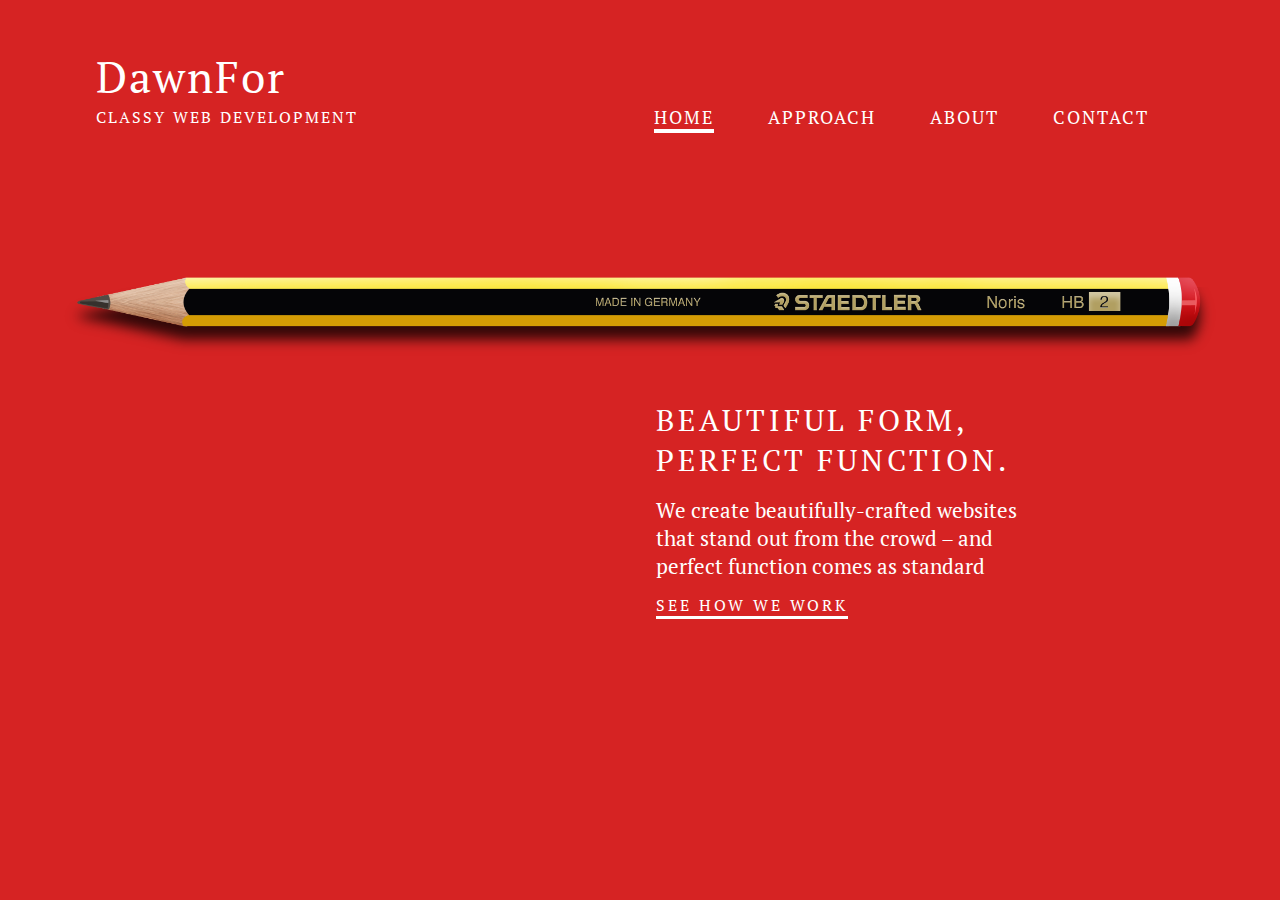
==== index.html @ 7827aa18 "Add files via upload" ====
<!DOCTYPE html>
<html lang="en">
<head>
    <meta charset="UTF-8">
    <meta name="viewport" content="width=device-width, initial scale=1.0">
    <title>DawnFor - Classy Web Development</title>
    <meta description="Classy Web Development">
    <link rel="stylesheet" href="css/style.css">
    <link href="https://fonts.googleapis.com/css?family=PT+Serif" rel="stylesheet">
</head>

<body>
    <div class="toggleClass" onclick="toggleAction();">
        <span></span>
        <span></span>
        <span></span>
    </div>
    <br>

    <header>
        <div class="content_flash">
            <a href="/" class="site_logo">DawnFor</a><br>
            <span class="site_description">Classy Web Development</span>

            <nav id="main_navigation">

                <ul class="nav">
                    <li><a href="index.html" class="current_page">Home</a></li>
                    <li><a href="approach">Approach</a></li>
                    <li><a href="about">About</a></li>
                    <li><a href="contact">Contact</a></li>
                </ul>

            </nav>
        </div>
    </header>
    <main>
        <div class="banner">
            <img src="img/png/bg-yellow.png" alt="">
        </div>
        <div class="banner_content">
            <h1 class="banner_heading">Beautiful form, perfect function.</h1>
            <p class="banner_text">We create beautifully-crafted websites that stand out from the crowd – and perfect function comes as standard</p>
            <a href="/approach" class="banner_link">See how we work</a>
        </div>

    </main>


    <script src="jquery-3.3.1.min.js"></script>
    <script src="js/script.js"></script>

</body>
</html>
---- css/style.css ----
* {
    margin: 0;
    padding: 0;
}

:root {
    //--site_color:#252525;
    //--theme_color:#ffde00;
    --theme_color: #D62323;
    --site_color: #fff;
}

body {
    color: var(--site_color);
    background-color: var(--theme_color);
    position: relative;
    font-family: "PT Serif", "Palatino Linotype", Palatino, Palladio, "URW Palladio L", "Book Antiqua", Baskerville, "Bookman Old Style", "Bitstream Charter", "Nimbus Roman No9 L", Garamond, "Apple Garamond", "ITC Garamond Narrow", "New Century Schoolbook", "Century Schoolbook", "Century Schoolbook L", Georgia, serif;
}

header {
    width: 100%;
    margin-top: 25px;
}

header .content_flash {
    width: 85%;
    margin: 0 auto;
}

header .content_flash .site_logo {
    text-decoration: none;
    color: var(--site_color);
    display: inline-block;
    font-size: 44px;
    letter-spacing: 2px;
    word-spacing: 1px;
}

header span.site_description {
    display: inline-block;
    font-size: 16px;
    text-transform: uppercase;
    letter-spacing: 2px;
    word-spacing: 1px;
    float: left;
}

header #main_navigation {
    margin: 0;
    padding: 0;
    float: right;


}

nav ul {
    list-style: none;
    margin: 0;
    padding: 0;
}

nav ul li {
    display: inline;
    margin: 3px 15px;
}

nav ul li a {
    margin-right: 20px;
    font-size: 1.1rem;
    font-weight: 500;
    color: var(--site_color);
    text-decoration: none;
    text-transform: uppercase;
    letter-spacing: 2px;
    transition: 0.1s;
}

nav ul li a:hover,
.current_page {
    border-bottom: 4px solid var(--site_color);
}

main {
    min-height: 550px;
}

.banner {
    width: 90%;
    margin: auto;
    padding-top: 7em;
}

.banner img {
    width: 100%;
}

main .banner_content {
    position: absolute;
    top: 400px;
    right: 20%;
    max-width: 23em;
}

.banner_heading {
    font-size: 1.9em;
    line-height: 1.3;
    letter-spacing: .125em;
    font-weight: 500;
    text-align: left;
    margin-bottom: .55em;
    text-transform: uppercase;
}

.banner_text {
    font-weight: 500;
    text-align: left;
    margin-bottom: .70em;
    font-size: 21px;
}

.banner_link {
    margin-top: 1em;
    color: var(--site_color);
    text-decoration: none;
    border-bottom: 3px solid var(--site_color);
    font-weight: 500;
    font-size: 16px;
    letter-spacing: 3px;
    text-transform: uppercase;
}


@media screen and (max-width: 960px) {

    .toggleClass {
        position: absolute;
        top: 0px;
        right: 0px;
        background-color: #f0f0f0;
        padding: 12px;
        opacity: 0.3;
        cursor: pointer;
    }
    .toggleClass span {
        display: block;
        width: 22px;
        height: 2px;
        background-color: #000;
        margin: 5px 0;
        border-radius: 40px;


    }
    #main_navigation {
        width: 80%;
        background: #F1F1F1;
        height: 100%;
        position: fixed;
        color: #000;
        left: -44420px;
        transition: all 0.5s linear;
        opacity: 1.0;
    }
    #main_navigation.active {
        left: 0;
        top: 0;
    }
    #main_navigation ul {
        list-style: none;
        margin: 40px 0;
        background-color: #fff;
    }
    #main_navigation ul li {
        display: block;
        padding: 15px 0;
        border-bottom: 1px solid #F1F1F1;
    }
    #main_navigation ul li a {
        color: #000;
        font-size: 16px;
    }
}

@media screen and (max-width: 700px) {


    header .content_flash .site_logo {
        margin: 0 20%;

    }
    header span.site_description {
        margin: 0 10%;
    }
    .banner {
        padding-top: 3em;
    }
    main .banner_content {
        top: 250px;
        right: 0%;
    }
    .banner_heading {
        font-size: 24px;
        text-align: center;
    }
    .banner_text {
        font-size: 18px;
        text-align: center;
    }
    .banner_link {

        margin: 0 25%;
        font-size: 14px;
    }

}
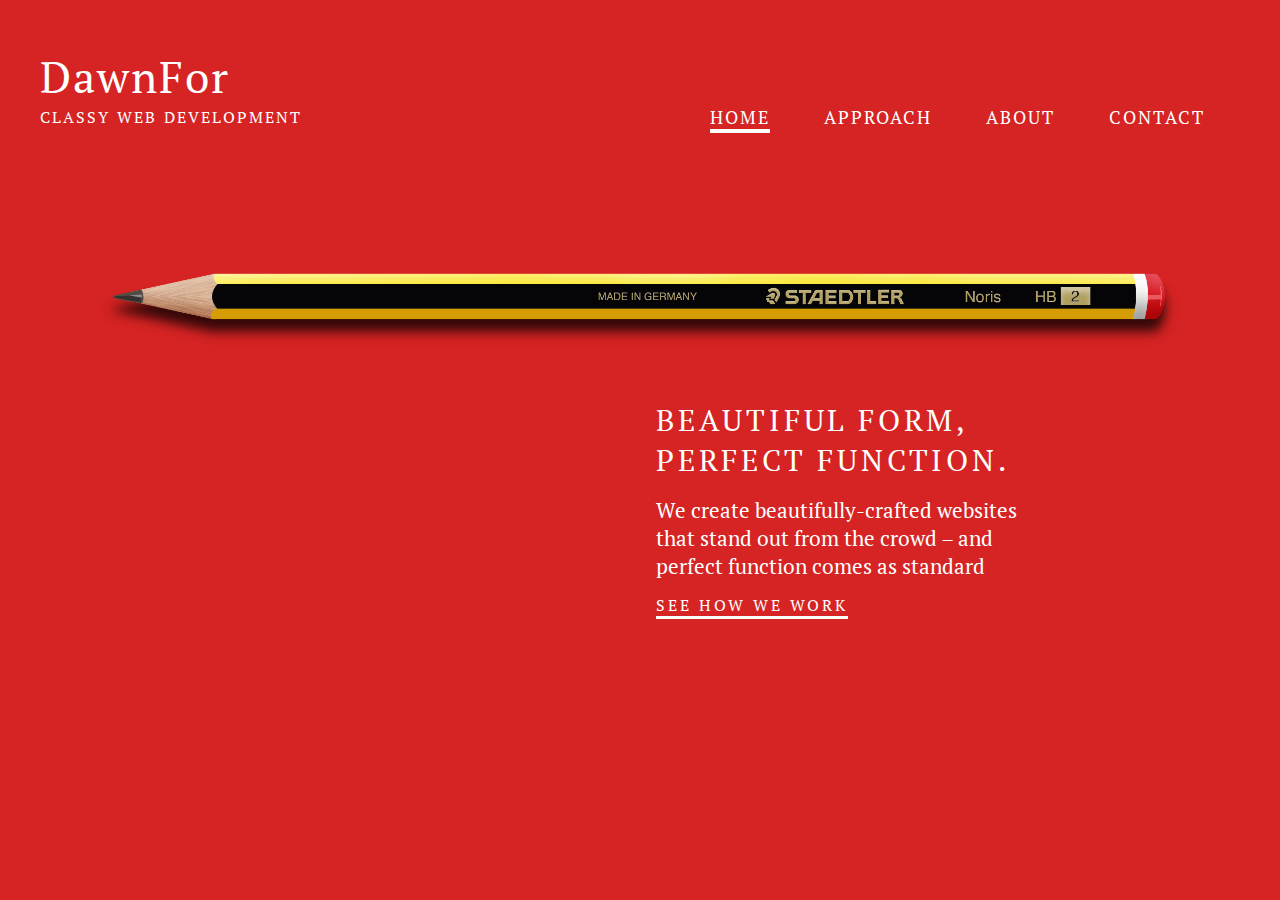
==== commit 9b021430: "Add files via upload" ====
--- a/index.html
+++ b/index.html
@@ -10,6 +10,7 @@
 </head>
 
 <body>
+   <div class="wrapper">
     <div class="toggleClass" onclick="toggleAction();">
         <span></span>
         <span></span>
@@ -26,9 +27,9 @@
 
                 <ul class="nav">
                     <li><a href="index.html" class="current_page">Home</a></li>
-                    <li><a href="approach">Approach</a></li>
-                    <li><a href="about">About</a></li>
-                    <li><a href="contact">Contact</a></li>
+                    <li><a href="approach.html">Approach</a></li>
+                    <li><a href="about.html">About</a></li>
+                    <li><a href="contact.html">Contact</a></li>
                 </ul>
 
             </nav>
@@ -41,11 +42,11 @@
         <div class="banner_content">
             <h1 class="banner_heading">Beautiful form, perfect function.</h1>
             <p class="banner_text">We create beautifully-crafted websites that stand out from the crowd – and perfect function comes as standard</p>
-            <a href="/approach" class="banner_link">See how we work</a>
+            <a href="approach.html" class="banner_link">See how we work</a>
         </div>
 
     </main>
-
+    </div>
 
     <script src="jquery-3.3.1.min.js"></script>
     <script src="js/script.js"></script>
--- a/css/style.css
+++ b/css/style.css
@@ -17,13 +17,21 @@
     font-family: "PT Serif", "Palatino Linotype", Palatino, Palladio, "URW Palladio L", "Book Antiqua", Baskerville, "Bookman Old Style", "Bitstream Charter", "Nimbus Roman No9 L", Garamond, "Apple Garamond", "ITC Garamond Narrow", "New Century Schoolbook", "Century Schoolbook", "Century Schoolbook L", Georgia, serif;
 }
 
+.wrapper {
+    max-width: 1200px;
+    margin: 0 auto;
+}
+
+/* Header */
+
+
 header {
     width: 100%;
     margin-top: 25px;
 }
 
 header .content_flash {
-    width: 85%;
+    width: 100%;
     margin: 0 auto;
 }
 
@@ -34,6 +42,7 @@
     font-size: 44px;
     letter-spacing: 2px;
     word-spacing: 1px;
+
 }
 
 header span.site_description {
@@ -79,6 +88,72 @@
 .current_page {
     border-bottom: 4px solid var(--site_color);
 }
+
+
+/* Footer */
+
+
+footer {
+    background: #252525;
+    color: #fff;
+    padding: 4em 0;
+    line-height: 1.5;
+    display: block;
+    width: 100%;
+    margin: 0 auto;
+    position: relative;
+
+}
+
+footer .site_logo_1 {
+    width: 40%;
+    text-align: center;
+    font-size: 2.4rem;
+
+}
+
+footer .meet_info {
+    float: right;
+    position: absolute;
+    top: 47%;
+    right: 10%;
+    font-size: 0.85em;
+    font-weight: 100;
+    letter-spacing: .125em;
+    text-transform: uppercase;
+
+}
+
+footer ul {
+    list-style: none;
+}
+
+footer #twitter,
+#facebook {
+    background-size: contain;
+    width: 45px;
+    height: 45px;
+}
+
+footer #twitter {
+    background: url(data:image/svg+xml;charset%3DUS-ASCII,%3Csvg%20width%3D%2232%22%20height%3D%2232%22%20viewBox%3D%2265%200%2032%2032%22%20xmlns%3D%22http%3A%2F%2Fwww.w3.org%2F2000%2Fsvg%22%3E%3Cpath%20d%3D%22M81%20.64C72.517.64%2065.64%207.517%2065.64%2016S72.517%2031.36%2081%2031.36%2096.36%2024.483%2096.36%2016%2089.483.64%2081%20.64zm6.246%2012.584c.006.13.01.26.01.392%200%203.997-3.043%208.606-8.608%208.606-1.707%200-3.3-.5-4.637-1.36.24.03.48.042.73.042a6.063%206.063%200%200%200%203.76-1.296%203.03%203.03%200%200%201-2.82-2.1c.46.087.92.07%201.37-.05a3.03%203.03%200%200%201-2.43-2.968v-.036c.42.233.89.363%201.37.378a3.024%203.024%200%200%201-1.34-2.518c0-.555.15-1.075.41-1.522a8.58%208.58%200%200%200%206.24%203.162%203.027%203.027%200%200%201%205.16-2.76%206%206%200%200%200%201.92-.734%203.05%203.05%200%200%201-1.33%201.674%206.03%206.03%200%200%200%201.74-.477%206.176%206.176%200%200%201-1.51%201.566h-.018z%22%20fill%3D%22%23FFF%22%20fill-rule%3D%22evenodd%22%2F%3E%3C%2Fsvg%3E) no-repeat;
+    top: 60%;
+    right: 18%;
+}
+
+footer #facebook {
+    background: url(data:image/svg+xml;charset%3DUS-ASCII,%3Csvg%20width%3D%2232%22%20height%3D%2232%22%20viewBox%3D%220%200%2032%2032%22%20xmlns%3D%22http%3A%2F%2Fwww.w3.org%2F2000%2Fsvg%22%3E%3Cpath%20d%3D%22M16%20.64C7.517.64.64%207.517.64%2016S7.517%2031.36%2016%2031.36%2031.36%2024.483%2031.36%2016%2024.483.64%2016%20.64zm3.637%2010.614h-2.31c-.27%200-.575.36-.575.838v1.667h2.886v2.37h-2.886v7.14h-2.726v-7.14h-2.47v-2.37h2.47v-1.4c0-2.01%201.392-3.64%203.302-3.64h2.31v2.53z%22%20fill%3D%22%23FFF%22%20fill-rule%3D%22evenodd%22%2F%3E%3C%2Fsvg%3E) no-repeat;
+    top: 60%;
+    right: 15%;
+}
+
+footer ul li {
+    display: inline-block;
+    position: absolute;
+}
+
+
+/*Home */
 
 main {
     min-height: 550px;
@@ -130,7 +205,671 @@
 }
 
 
+
+/* Approach */
+
+
+.section_approach_header {
+    overflow: hidden;
+    background: #252525;
+
+}
+
+.section_dark {
+    color: #fff;
+    background: #252525;
+    width: 100%;
+    padding: 7em 0 7em 0;
+    overflow-x: hidden;
+
+}
+
+.heading,
+.heading_approach {
+    margin-top: 1%;
+
+}
+
+.heading span {
+    text-align: center;
+    display: block;
+}
+
+.headline_content {
+    float: right;
+    max-width: 42em;
+    line-height: 1.5;
+    padding-left: 20%;
+
+}
+
+.headline_title_heading {
+    text-transform: uppercase;
+    line-height: 0.9;
+    letter-spacing: .125em;
+    font-weight: 500;
+    display: block;
+    text-align: center;
+    margin-bottom: .5em;
+    padding-left: 1.6em;
+    margin-top: 0;
+}
+
+.headline_title {
+    font-size: 10rem;
+
+}
+
+.headline_subtitle {
+    font-size: 7rem;
+}
+
+.headline_info {
+    font-size: 1.4rem;
+    line-height: 1.5;
+    text-align: center;
+    padding-left: 1.6em;
+
+}
+
+.section_yellow {
+    background: #ffde00;
+    color: #252525;
+    padding: 8.6em 0;
+    position: relative;
+
+
+}
+
+.grid {
+    padding: 0 6rem;
+}
+
+.section_content {
+    width: 50%;
+}
+
+.block_heading_approach {
+    font-size: 3rem;
+    text-transform: uppercase;
+    margin-bottom: .5em;
+    position: relative;
+    padding-left: 3.75em;
+    line-height: 1;
+    font-weight: 500;
+    letter-spacing: .125em;
+}
+
+.content_1 .block_heading_approach::before {
+    content: "01/";
+    position: absolute;
+    top: 0%;
+    left: 0%;
+    line-height: 0.8;
+    font-size: 2.25em;
+    font-weight: 900;
+}
+
+.section_content p {
+    margin-bottom: 1em;
+    font-size: 19px;
+}
+
+.approach-pencil {
+    max-height: 770px;
+    bottom: -6em;
+    vertical-align: middle;
+    margin: 0 auto;
+    position: absolute;
+    left: auto;
+    right: 9%;
+    display: inline-block;
+    max-width: 100%;
+    overflow: hidden;
+    clear: both;
+}
+
+.section_white {
+    background: #F1F1F1;
+    color: #252525;
+    padding: 10em 0;
+}
+
+.quote {
+    width: 85%;
+    margin: 0 auto;
+}
+
+.site_quote {
+    font-size: 3.50rem;
+    text-transform: uppercase;
+    letter-spacing: .225rem;
+    font-weight: 500;
+    line-height: 1.1;
+    position: relative;
+    display: block;
+    text-align: center;
+}
+
+.site_quote p:before {
+    content: '“';
+    left: 0;
+    top: 0;
+    color: #ffde00;
+    font-size: 5.5rem;
+
+}
+
+.site_quote p::after {
+    content: '”';
+    right: 0;
+    bottom: 0;
+    color: #ffde00;
+    font-size: 5.5rem;
+
+}
+
+.quote_creation {
+    font-size: 1.75rem;
+    color: #ffde00;
+    margin-top: 1.5em;
+    display: block;
+    letter-spacing: .125em;
+    font-weight: 500;
+    text-transform: uppercase;
+    font-style: normal;
+    padding-left: 6%;
+}
+
+.section_blue {
+    padding: 8.6em 0;
+    background-image: url(../img/jpg/ash-ed.jpg);
+    width: 100%;
+    overflow: hidden;
+    background-size: cover;
+    background-position: center;
+}
+
+.content_2 .block_heading_approach::before {
+    content: "02/";
+    position: absolute;
+    top: 0%;
+    left: 0%;
+    line-height: 0.8;
+    font-size: 2.25em;
+    font-weight: 900;
+}
+
+.content_2 .section_content {
+    float: right;
+}
+
+.container {
+    margin: 0 6rem;
+}
+
+.feature_container {
+    width: 100%;
+}
+
+.feature_container ol {
+    list-style-type: none;
+}
+
+.feature_container ol li {
+    display: inline-block;
+    width: 23%;
+    margin-left: 1.5%;
+    vertical-align: top;
+    text-align: center;
+}
+
+.feature_lable {
+    text-align: center;
+    display: block;
+    margin-bottom: .25em;
+    font-size: 3rem;
+    line-height: 1;
+    color: #fff;
+}
+
+.feature_heading {
+    text-align: center;
+    color: #1b49be;
+    margin-top: .5em;
+    margin-bottom: .6em;
+    line-height: 1.125;
+    font-size: 1.5em;
+    font-weight: 500;
+    text-transform: uppercase;
+    letter-spacing: .125em;
+}
+
+.feature_text {
+    color: #252525;
+    font-size: 1.16rem;
+    position: relative;
+    margin-top: .75em;
+    padding-top: 1em;
+    line-height: 1.5;
+}
+
+.feature_icon {
+    width: 215px;
+    height: 215px;
+    display: inline-block;
+    background-size: contain;
+}
+
+.approach_icon_1 {
+    background: url(data:image/svg+xml;charset%3DUS-ASCII,%3Csvg%20width%3D%22200%22%20height%3D%22200%22%20viewBox%3D%22112%20525%20200%20200%22%20xmlns%3D%22http%3A%2F%2Fwww.w3.org%2F2000%2Fsvg%22%3E%3Cg%20fill%3D%22none%22%20fill-rule%3D%22evenodd%22%20transform%3D%22translate%28112%20525%29%22%3E%3Ccircle%20fill%3D%22%23FFF%22%20cx%3D%22100%22%20cy%3D%22100%22%20r%3D%22100%22%2F%3E%3Cpath%20d%3D%22M149.957%20124.73l-45.52-75.02c-2.195-3.614-5.78-3.614-7.974%200l-45.527%2075.02c-2.193%203.614-.398%206.572%203.984%206.572h91.048c4.387%200%206.177-2.958%203.983-6.572h.01zm-13.152-1.473H64.088c-.914%200-1.285-.614-.83-1.367l36.358-59.917c.46-.753%201.2-.753%201.66%200l36.36%2059.917c.454.753.084%201.367-.83%201.367zM111.77%2087.805l-11.935-8.312L87.9%2087.805v6.507l9.17-6.384v16.084l15.317%2014.574%203.91-3.72-13.7-13.037V87.92l9.167%206.385V87.8l.005.005zm-4.422%2065.352H93.54v-21.86h13.808v21.86z%22%20fill%3D%22%231B49BE%22%2F%3E%3C%2Fg%3E%3C%2Fsvg%3E) no-repeat;
+}
+
+.approach_icon_2 {
+    background: url(data:image/svg+xml;charset%3DUS-ASCII,%3Csvg%20width%3D%22200%22%20height%3D%22200%22%20viewBox%3D%22362%20525%20200%20200%22%20xmlns%3D%22http%3A%2F%2Fwww.w3.org%2F2000%2Fsvg%22%3E%3Cg%20fill%3D%22none%22%20fill-rule%3D%22evenodd%22%20transform%3D%22translate%28362%20525%29%22%3E%3Ccircle%20fill%3D%22%23FFF%22%20cx%3D%22100%22%20cy%3D%22100%22%20r%3D%22100%22%2F%3E%3Cpath%20d%3D%22M100.802%2056.014c6.298%200%2011.4%204.215%2011.4%209.418%200%205.203-5.102%209.418-11.4%209.418-6.297%200-11.398-4.215-11.398-9.418%200-5.203%205.1-9.418%2011.398-9.418zm0%201.483c5.3%200%209.598%203.55%209.598%207.93s-4.297%207.93-9.598%207.93c-5.3%200-9.597-3.55-9.597-7.93s4.297-7.93%209.597-7.93zm.104%2012.723c2.04%200%203.698%201.37%203.698%203.056%200%201.688-1.656%203.056-3.698%203.056s-3.7-1.368-3.7-3.056c0-1.687%201.658-3.056%203.7-3.056zM99.14%2057.843s1.518.63%203.072%200c1.01-2.18%201.086-4.004%201.086-4.004l.076-13.18s-2.028-1.41-5.39-.12c-.22%201.4-.18%2013.23-.18%2013.23s.69%203.015%201.342%204.06l-.007.006zm21.263%2096.81l2.097-.166%202.798-6.112-18.294-79.887-2.702.415-3.3%204.544%204.2%2015.2.997.744%202.4%2011.16-.4.987%2012.19%2053.117.006.006zm-43.697%200l1.203.084%201.6-1.153%2013.2-52.293-.7-.57L95%2089.067l1.1-.495%204.297-15.365-3.5-4.38-2.4-.33L74.1%20148.55l2.6%206.11v-.005zm43.993-4.216l.1%207.02.6%201.818.4-1.732-.11-7.106h-.998zm-43.6%202.233l-.306%203.8.503%202.145%201.004-2.312.104-3.636H77.1zm42.642-10.744c2.29%200%204.152%201.534%204.152%203.43%200%201.898-1.857%203.432-4.153%203.432-2.296%200-4.153-1.535-4.153-3.43%200-1.9%201.857-3.433%204.153-3.433zm-39.195-.58c2.234%200%204.05%201.5%204.05%203.346s-1.816%203.346-4.05%203.346c-2.235%200-4.05-1.5-4.05-3.347s1.815-3.34%204.05-3.34zm39.345%203.22c.55%200%20.998.37.998.825%200%20.46-.446.83-.996.83s-.996-.37-.996-.824c0-.453.45-.823%201-.823zM73.1%2092.606l-.1%202.977h3.3l.103-.66%2048.393.166v.49h3.1V93.1l-3.196.085v.415l-48.297-.165v-.74l-3.3-.08v-.01zm26.3-3.964h2.097v11.235H99.4V88.642z%22%20fill%3D%22%231B49BE%22%2F%3E%3C%2Fg%3E%3C%2Fsvg%3E) no-repeat;
+}
+
+.approach_icon_3 {
+    background: url(data:image/svg+xml;charset%3DUS-ASCII,%3Csvg%20width%3D%22200%22%20height%3D%22200%22%20viewBox%3D%22612%20525%20200%20200%22%20xmlns%3D%22http%3A%2F%2Fwww.w3.org%2F2000%2Fsvg%22%3E%3Cg%20fill%3D%22none%22%20fill-rule%3D%22evenodd%22%20transform%3D%22translate%28612%20525%29%22%3E%3Ccircle%20fill%3D%22%23FFF%22%20cx%3D%22100%22%20cy%3D%22100%22%20r%3D%22100%22%2F%3E%3Cpath%20d%3D%22M57%20124.355h19.645V144H57v-19.645zm22.454%200H99.1V144H79.453v-19.645zM124.354%2057H144v19.645h-19.645V57zm0%2044.9H144v19.646h-19.645V101.9zm0%2022.455H144V144h-19.645v-19.645zM101.902%20101.9h19.646v19.646H101.9V101.9zm-22.446%200H99.1v19.646H79.453V101.9zm44.9-22.446H144V99.1h-19.645V79.453zm-22.453%2044.9h19.646V144H101.9v-19.645zm0-44.9h19.646V99.1H101.9V79.453z%22%20fill%3D%22%231B49BE%22%2F%3E%3C%2Fg%3E%3C%2Fsvg%3E) no-repeat;
+}
+
+.approach_icon_4 {
+    background: url(data:image/svg+xml;charset%3DUS-ASCII,%3Csvg%20width%3D%22200%22%20height%3D%22200%22%20viewBox%3D%22862%20525%20200%20200%22%20xmlns%3D%22http%3A%2F%2Fwww.w3.org%2F2000%2Fsvg%22%3E%3Cg%20fill%3D%22none%22%20fill-rule%3D%22evenodd%22%20transform%3D%22translate%28862%20525%29%22%3E%3Ccircle%20fill%3D%22%23FFF%22%20cx%3D%22100%22%20cy%3D%22100%22%20r%3D%22100%22%2F%3E%3Cpath%20d%3D%22M100.123%2046c.476%200%20.854%201.175.854%202.63v8.454c7.25%2012.638%2011.674%2029.39%2011.674%2047.782%200%205.88-.47%2012.013-1.312%2018.002l11.268%206.218c.58.32.86.97.746%201.588.03.11.046.223.046.344v21.486c0%20.825-.67%201.496-1.496%201.496h-5.246c-.825%200-1.496-.67-1.496-1.496V135.81l-5.61-3.096c-1.343%205.708-4.43%2011.027-6.415%2015.532H97.12c-1.83-4.16-4.883-9.015-6.12-14.23l-.34-1.75-6.418%203.543v16.69c0%20.823-.67%201.494-1.502%201.494h-5.244c-.825%200-1.496-.67-1.496-1.497V131.01c0-.12.017-.234.046-.343-.115-.62.16-1.266.74-1.587l12.075-6.66c-.802-5.844-1.26-11.822-1.26-17.56%200-18.39%204.424-35.14%2011.674-47.78v-8.45c0-1.455.384-2.63.854-2.63zM93.55%2089.116a6.58%206.58%200%201%200%2013.158%200%206.58%206.58%200%200%200-13.16%200z%22%20fill%3D%22%231B49BE%22%2F%3E%3C%2Fg%3E%3C%2Fsvg%3E) no-repeat;
+}
+
+.section_red {
+    background: #D62323;
+    color: #fff;
+    padding: 10em 0;
+    position: relative;
+}
+
+.content_3 .block_heading_approach::before {
+    content: "03/";
+    position: absolute;
+    top: 0%;
+    left: 0%;
+    line-height: 0.8;
+    font-size: 2.25em;
+    font-weight: 700;
+}
+
+.heart {
+    background: url(data:image/svg+xml;charset%3DUS-ASCII,%3Csvg%20class%3D%22inception-heart%22%20xmlns%3D%22http%3A%2F%2Fwww.w3.org%2F2000%2Fsvg%22%20width%3D%22604.748%22%20height%3D%22560%22%20viewBox%3D%22177.626%200%20604.748%20560%22%3E%3Cpath%20fill%3D%22%23FF2E2E%22%20d%3D%22M480.033%20560c244.453-146.615%20288.588-307.482%20294.02-335.994%205.435-28.504%2040.97-177.838-92.346-217.883C533-23.97%20480.033%2080.103%20480.033%2080.103S438.613%201.033%20329.97.01C221.32-1.01%20176.732%2073.773%20177.64%20152.964c0%2084.617%2039.61%20245.487%20302.393%20407.036z%22%2F%3E%3Cpath%20opacity%3D%22.1%22%20d%3D%22M480.006%20336c48.89-29.323%2057.718-61.496%2058.804-67.198%201.087-5.7%208.194-35.568-18.47-43.577-29.74-6.02-40.334%2014.796-40.334%2014.796s-8.284-15.81-30.013-16.01c-21.73-.203-30.647%2014.75-30.466%2030.59%200%2016.926%207.922%2049.1%2060.48%2081.41z%22%2F%3E%3Cpath%20opacity%3D%22.1%22%20d%3D%22M480.01%20378c85.56-51.315%20101.006-107.62%20102.908-117.598%201.902-9.977%2014.34-62.243-32.32-76.26-52.05-10.532-70.586%2025.895-70.586%2025.895s-14.497-27.675-52.523-28.033c-38.03-.357-53.64%2025.816-53.32%2053.534%200%2029.615%2013.86%2085.92%20105.832%20142.462z%22%2F%3E%3Cpath%20opacity%3D%22.1%22%20d%3D%22M480.018%20434c134.45-80.64%20158.724-169.115%20161.71-184.796%202.99-15.677%2022.534-97.812-50.79-119.836-81.79-16.55-110.92%2040.69-110.92%2040.69s-22.78-43.49-82.535-44.053c-59.756-.56-84.28%2040.57-83.782%2084.125%200%2046.54%2021.79%20135.018%20166.32%20223.87z%22%2F%3E%3Cpath%20opacity%3D%22.1%22%20d%3D%22M480.024%20499c183.34-109.96%20216.44-230.612%20220.515-251.995%204.07-21.378%2030.72-133.38-69.26-163.413-111.54-22.57-151.26%2055.486-151.26%2055.486s-31.07-59.304-112.55-60.07c-81.488-.765-114.93%2055.322-114.25%20114.717%200%2063.46%2029.71%20184.113%20226.795%20305.275z%22%2F%3E%3C%2Fsvg%3E) no-repeat;
+    width: 500px;
+    height: 460px;
+    margin-top: 2em;
+    background-size: contain;
+    display: inline-block;
+    float: right;
+    position: absolute;
+    top: 6em;
+    right: 5em;
+    animation-name: pulse;
+    animation-iteration-count: infinite;
+    animation-duration: 1500ms;
+    animation-fill-mode: both;
+}
+
+@keyframes pulse {
+    0% {
+        -moz-transform: scale(1);
+        -webkit-transform: scale(1);
+        transform: scale(1);
+    }
+
+    50% {
+        -moz-transform: scale(1.1);
+        -webkit-transform: scale(1.1);
+        transform: scale(1.1);
+    }
+
+    100% {
+        -moz-transform: scale(1);
+        -webkit-transform: scale(1);
+        transform: scale(1);
+    }
+}
+
+.heart::after {
+    content: "";
+    overflow: hidden;
+    clear: both;
+}
+
+.section_green {
+    background: #34AB01;
+    color: #fff;
+    padding: 3em 0 0 0;
+}
+
+.container .site_title {
+    margin-bottom: 1em;
+    font-size: 2.5rem;
+    text-align: center;
+    text-transform: uppercase;
+    letter-spacing: .125;
+    line-height: 1;
+    margin-top: 0;
+    font-weight: 500;
+}
+
+.green_container {
+    padding: 3em 0;
+}
+
+.green_container ol li {
+    width: 30%;
+    margin-bottom: 5em;
+    margin-left: 2em;
+    vertical-align: text-bottom;
+}
+
+.green_container ol li span {
+    width: 100%;
+    display: block;
+    color: #fff;
+    font-weight: 500;
+
+}
+
+
+
+/* About */
+
+
+.section_about_header {
+    background: #D62323;
+}
+
+.section_red_about {
+    background: #D62323;
+}
+
+.about_headline_title {
+    font-size: 12rem;
+}
+
+.about_headline_subtitle {
+    font-size: 7.55rem;
+}
+
+.about_feature {
+    color: #D62323;
+    font-weight: 500;
+}
+
+.about_icon_1 {
+    background: url(data:image/svg+xml;charset%3DUS-ASCII,%3Csvg%20width%3D%22200%22%20height%3D%22200%22%20viewBox%3D%220%200%20200%20200%22%20xmlns%3D%22http%3A%2F%2Fwww.w3.org%2F2000%2Fsvg%22%3E%3Ctitle%3Eeye%3C%2Ftitle%3E%3Cg%20fill%3D%22none%22%20fill-rule%3D%22evenodd%22%3E%3Ccircle%20fill%3D%22%23FFF%22%20cx%3D%22100%22%20cy%3D%22100%22%20r%3D%22100%22%2F%3E%3Cpath%20d%3D%22M99.783%2064C56.753%2064%2038%20100.576%2038%20100.576S55.52%20137%2099.783%20137c45.34%200%2062.858-36.5%2062.858-36.5S145.13%2064%2099.79%2064zm.54%2068.085c-17.525%200-31.736-14.212-31.736-31.738%200-17.525%2014.21-31.737%2031.737-31.737%2017.525%200%2031.737%2014.212%2031.737%2031.737%200%2017.526-14.21%2031.738-31.73%2031.738zm.07-45.04c7.467%200%2013.526%206.05%2013.526%2013.524%200%207.47-6.06%2013.52-13.53%2013.52-7.48%200-13.53-6.05-13.53-13.53%200-7.47%206.05-13.53%2013.52-13.53z%22%20fill%3D%22%23D62424%22%2F%3E%3C%2Fg%3E%3C%2Fsvg%3E)no-repeat;
+}
+
+.about_icon_2 {
+    background: url(data:image/svg+xml;charset%3DUS-ASCII,%3Csvg%20width%3D%22200%22%20height%3D%22200%22%20viewBox%3D%220%200%20200%20200%22%20xmlns%3D%22http%3A%2F%2Fwww.w3.org%2F2000%2Fsvg%22%3E%3Ctitle%3Eheart%3C%2Ftitle%3E%3Cg%20fill%3D%22none%22%20fill-rule%3D%22evenodd%22%3E%3Ccircle%20fill%3D%22%23FFF%22%20cx%3D%22100%22%20cy%3D%22100%22%20r%3D%22100%22%2F%3E%3Cpath%20d%3D%22M100.505%20149c33.55-21.73%2039.61-45.576%2040.353-49.8.745-4.226%205.624-26.36-12.673-32.293-20.41-4.462-27.68%2010.966-27.68%2010.966s-5.686-11.718-20.597-11.87c-14.912-.152-21.03%2010.93-20.906%2022.668%200%2012.55%205.436%2036.39%2041.503%2060.33z%22%20fill%3D%22%23D62424%22%2F%3E%3C%2Fg%3E%3C%2Fsvg%3E) no-repeat;
+}
+
+.about_icon_3 {
+    background: url(data:image/svg+xml;charset%3DUS-ASCII,%3Csvg%20width%3D%22200%22%20height%3D%22200%22%20viewBox%3D%220%200%20200%20200%22%20xmlns%3D%22http%3A%2F%2Fwww.w3.org%2F2000%2Fsvg%22%3E%3Ctitle%3Etransfer%3C%2Ftitle%3E%3Cg%20fill%3D%22none%22%20fill-rule%3D%22evenodd%22%3E%3Ccircle%20fill%3D%22%23FFF%22%20cx%3D%22100%22%20cy%3D%22100%22%20r%3D%22100%22%2F%3E%3Cpath%20d%3D%22M96.137%20110.49l-9.82%209.818h40.056a5.367%205.367%200%200%201%205.37%205.37%205.367%205.367%200%200%201-5.37%205.368h-40.04l9.804%209.8A5.36%205.36%200%200%201%2092.344%20150a5.354%205.354%200%200%201-3.794-1.568l-18.968-18.968a5.36%205.36%200%200%201%200-7.587L88.55%20102.91a5.36%205.36%200%200%201%207.587%200%205.36%205.36%200%200%201%200%207.586v-.007zM111.2%2052.574l18.966%2018.968a5.36%205.36%200%200%201%200%207.587L111.2%2098.09a5.372%205.372%200%200%201-7.59%200%205.36%205.36%200%200%201%200-7.587l9.814-9.818H73.37A5.37%205.37%200%200%201%2068%2075.33a5.37%205.37%200%200%201%205.37-5.37h40.047l-9.806-9.805a5.36%205.36%200%200%201%203.8-9.155%205.36%205.36%200%200%201%203.8%201.568v.007z%22%20fill%3D%22%23D62424%22%2F%3E%3C%2Fg%3E%3C%2Fsvg%3E) no-repeat;
+}
+
+.about_icon_4 {
+    background: url(data:image/svg+xml;charset%3DUS-ASCII,%3Csvg%20width%3D%22200%22%20height%3D%22200%22%20viewBox%3D%220%200%20200%20200%22%20xmlns%3D%22http%3A%2F%2Fwww.w3.org%2F2000%2Fsvg%22%3E%3Ctitle%3Eteam%3C%2Ftitle%3E%3Cg%20fill%3D%22none%22%20fill-rule%3D%22evenodd%22%3E%3Ccircle%20fill%3D%22%23FFF%22%20cx%3D%22100%22%20cy%3D%22100%22%20r%3D%22100%22%2F%3E%3Cpath%20d%3D%22M56.502%20127.936c0-7.156%202.7-15.84%2013.355-21.906-.388-.09-.727-.198-1.13-.28%203.07-3.047%204.902-7.603%204.902-12.473%200-8.914-6.06-16.17-13.52-16.17S46.6%2084.363%2046.6%2093.277c0%204.87%201.833%209.435%204.91%2012.472C40.557%20107.96%2035%20113.03%2035%20120.87c0%205.506%2011.003%207.792%2021.658%208.188-.04-.38-.156-.726-.156-1.122zm91.982-22.187c3.08-3.05%204.91-7.61%204.91-12.48%200-8.92-6.057-16.17-13.51-16.17-7.454%200-13.513%207.25-13.513%2016.17%200%204.87%201.84%209.43%204.91%2012.47-.39.08-.73.19-1.12.28%2010.65%206.07%2013.35%2014.75%2013.35%2021.9%200%20.39-.11.75-.15%201.12%2010.66-.4%2021.65-2.69%2021.65-8.19%200-7.83-5.55-12.92-16.51-15.12zm-34.733-1.98c4.92-4.87%207.84-12.15%207.84-19.94C121.59%2069.59%20111.9%2058%20100%2058S78.416%2069.59%2078.416%2083.843c0%207.784%202.922%2015.064%207.833%2019.934-17.51%203.524-26.39%2011.638-26.39%2024.16%200%209.74%2021.62%2013.197%2040.14%2013.197s40.14-3.45%2040.14-13.198c0-12.52-8.89-20.643-26.39-24.16z%22%20fill%3D%22%23D62323%22%2F%3E%3C%2Fg%3E%3C%2Fsvg%3E) no-repeat;
+}
+
+.strapline {
+    padding: 1em .25em;
+    text-align: center;
+    background: #252525;
+    color: #fff;
+    margin-bottom: 0;
+    position: relative;
+    font-size: 2.25em;
+    font-weight: 500;
+    text-transform: uppercase;
+    letter-spacing: .125em;
+    line-height: 1;
+}
+//.strapline::after{
+    content: "";
+    width: 5px;
+    position: absolute;
+    border-bottom: 0px solid transparent;
+    border-top: 50px solid green;
+    border-left: 30px solid transparent;
+    border-right: 30px solid transparent;
+    top: 80%;
+    
+}
+
+#reiyuuu {
+    background: url(../img/jpg/reiyuuu.jpg) no-repeat;
+    background-color: #e3e3e3;
+    background-size: contain;
+    min-height: 600px;
+    height: 600px;
+    padding: 3em 0;
+    position: relative;
+}
+
+#syed {
+    background: url(../img/jpg/syed.jpg) no-repeat;
+    background-color: #e3e3e3;
+    background-size: contain;
+    min-height: 600px;
+    height: 600px;
+    padding: 3em 0;
+    position: relative;
+}
+
+.bio_content {
+    max-width: 430px;
+    padding: 0;
+    position: relative;
+    color: #252525;
+    margin-top: 3em;
+}
+
+.bio_content_reiyuuu {
+    float: right;
+}
+
+.bio_content_syed {
+    float: left;
+}
+
+.bio_heading,
+.bio_role {
+    font-weight: 500;
+    text-transform: uppercase;
+    letter-spacing: .125em;
+    margin-top: 0;
+}
+
+.bio_heading {
+    font-size: 1.875rem;
+    line-height: 1;
+    margin-bottom: .25em;
+}
+
+.bio_role {
+    font-size: 1.25em;
+    margin-bottom: 1em;
+    line-height: 1.5;
+    color: #D62323;
+}
+
+.bio_text {
+    max-width: 900px;
+    line-height: 1.5;
+}
+
+
+
+/* Contact */
+
+.head_wrap{
+    background: url(../img/jpg/leeds-1.jpg) no-repeat;
+    background-size: cover;
+    background-position: center;
+}
+
+.contact{
+    height: 500px;
+}
+.contact_container {
+    padding: 7em 0;
+    
+}
+.contact_content{
+    width: 40%;
+    display: block;
+    float: right;
+    background: #34AB01;
+    padding: 1em 2em;
+    letter-spacing: 1px;
+    position: relative;
+}
+.contact_content::after{
+    content: "";
+    width: 10px;
+    height: 0;
+    border-bottom: 60px solid transparent;
+    border-left: 60px solid transparent;
+    border-right: 60px solid #34AB01;
+    position: absolute;
+    top: 100%;
+    right: 5%;
+    
+}
+.contact_content h1{
+    font-size: 8.2em;
+    text-transform: uppercase;
+    font-weight: 500;
+    margin: 0;
+    line-height: 1;
+    text-align: center;
+}
+.contact_content p{
+    font-size: 1.25rem;
+    line-height: 1.5;
+    text-transform: uppercase;
+    text-align: center;
+    color: #fff;
+    font-weight: 500;
+}
+.contact_area{
+    background: #34AB01;
+}
+
+.contact_portion{
+    padding: 3em 0;
+}
+.contact_section{
+    width: 500px;
+    background: blue;
+    display: inline-block;
+    margin: 20px 0px 0px 0px;
+}
+.touch{
+    width: 40%;
+    background: none;
+    float: left;
+}
+.message{
+    width: 50%;
+    background: none;
+    margin-left: 6%;
+    padding-left: 2%;
+}
+.touch .section_content, .message .section_content{
+    width: 100%;
+}
+.touch .block_heading_approach::before, .message .block_heading_approach::before{
+    position: absolute;
+    top: 0%;
+    left: 0%;
+    line-height: 0.8;
+    font-size: 2.25em;
+    font-weight: 900;
+}
+.touch .block_heading_approach::before{
+     content: "01/";
+}
+.message .block_heading_approach::before{
+    content: "02/";
+}
+.address{
+    text-transform: uppercase;
+    letter-spacing: .125em;
+    font-weight: 500;
+    font-weight: bold;
+}
+
+.ways_to_contact{
+    list-style: none;
+    letter-spacing: .125em;
+    text-transform: uppercase;
+    font-weight: 500;
+    line-height: 1.5;
+    margin-top: 4em;
+    padding-bottom: 3%;
+}
+.ways_to_contact li{
+    margin-bottom: 5px;
+}
+.ways_to_contact li a{
+    padding-left: 3em;
+    display: inline-block;
+    margin-bottom: 1.5em;
+    text-decoration: none;
+    color: #fff;
+    position: relative;
+    font-weight: bold
+}
+
+.ways_to_contact .mail{
+    background: url(data:image/svg+xml;charset%3DUS-ASCII,%3Csvg%20width%3D%2231%22%20height%3D%2231%22%20viewBox%3D%220%200%2031%2031%22%20xmlns%3D%22http%3A%2F%2Fwww.w3.org%2F2000%2Fsvg%22%3E%3Ctitle%3EShape%3C%2Ftitle%3E%3Cpath%20d%3D%22M15.5%200C6.94%200%200%206.94%200%2015.5%200%2024.06%206.94%2031%2015.5%2031%2024.06%2031%2031%2024.06%2031%2015.5%2031%206.94%2024.06%200%2015.5%200zM8.527%2010.394h13.63s1.053.01%201.053%201.135l-6.71%205.59s-.923%201.195-2.234%200l-6.75-5.61s-.045-1.118%201.012-1.118zm14.763%209.033s-.106%201.09-1.124%201.09H8.606s-1.054%200-1.054-1.125v-7.307l3.347%202.87-2.215%204.39%202.818-3.872%202.196%201.88s.667.95%201.686.95c0%200%20.854.14%201.733-.913l2.225-1.913%202.844%203.884-2.138-4.49%203.238-2.783v7.342z%22%20fill%3D%22%23FFF%22%20fill-rule%3D%22evenodd%22%2F%3E%3C%2Fsvg%3E) no-repeat;
+    top: -50%;
+    left: 0;
+
+}
+.ways_to_contact .tweet{
+    background: url(data:image/svg+xml;charset%3DUS-ASCII,%3Csvg%20width%3D%2232%22%20height%3D%2232%22%20viewBox%3D%2265%200%2032%2032%22%20xmlns%3D%22http%3A%2F%2Fwww.w3.org%2F2000%2Fsvg%22%3E%3Cpath%20d%3D%22M81%20.64C72.517.64%2065.64%207.517%2065.64%2016S72.517%2031.36%2081%2031.36%2096.36%2024.483%2096.36%2016%2089.483.64%2081%20.64zm6.246%2012.584c.006.13.01.26.01.392%200%203.997-3.043%208.606-8.608%208.606-1.707%200-3.3-.5-4.637-1.36.24.03.48.042.73.042a6.063%206.063%200%200%200%203.76-1.296%203.03%203.03%200%200%201-2.82-2.1c.46.087.92.07%201.37-.05a3.03%203.03%200%200%201-2.43-2.968v-.036c.42.233.89.363%201.37.378a3.024%203.024%200%200%201-1.34-2.518c0-.555.15-1.075.41-1.522a8.58%208.58%200%200%200%206.24%203.162%203.027%203.027%200%200%201%205.16-2.76%206%206%200%200%200%201.92-.734%203.05%203.05%200%200%201-1.33%201.674%206.03%206.03%200%200%200%201.74-.477%206.176%206.176%200%200%201-1.51%201.566h-.018z%22%20fill%3D%22%23FFF%22%20fill-rule%3D%22evenodd%22%2F%3E%3C%2Fsvg%3E) no-repeat;
+    top: -40%;
+    left: 0;
+}
+.ways_to_contact .fb{
+    background: url(data:image/svg+xml;charset%3DUS-ASCII,%3Csvg%20width%3D%2232%22%20height%3D%2232%22%20viewBox%3D%220%200%2032%2032%22%20xmlns%3D%22http%3A%2F%2Fwww.w3.org%2F2000%2Fsvg%22%3E%3Cpath%20d%3D%22M16%20.64C7.517.64.64%207.517.64%2016S7.517%2031.36%2016%2031.36%2031.36%2024.483%2031.36%2016%2024.483.64%2016%20.64zm3.637%2010.614h-2.31c-.27%200-.575.36-.575.838v1.667h2.886v2.37h-2.886v7.14h-2.726v-7.14h-2.47v-2.37h2.47v-1.4c0-2.01%201.392-3.64%203.302-3.64h2.31v2.53z%22%20fill%3D%22%23FFF%22%20fill-rule%3D%22evenodd%22%2F%3E%3C%2Fsvg%3E) no-repeat;
+    top: -30%;
+    left: 0;
+}
+.ways_to_contact .icon{
+    color: #fff;
+    width: 45px;
+    height: 45px;
+    display: inline-block;
+    background-size: contain;
+    position: absolute;
+}
+
+
+
+
+
+
+
+
+
+
+
+
+
+
+
 @media screen and (max-width: 960px) {
+
+    .content_flash {
+        width: 90%;
+    }
 
     .toggleClass {
         position: absolute;
@@ -141,6 +880,7 @@
         opacity: 0.3;
         cursor: pointer;
     }
+
     .toggleClass span {
         display: block;
         width: 22px;
@@ -151,6 +891,7 @@
 
 
     }
+
     #main_navigation {
         width: 80%;
         background: #F1F1F1;
@@ -161,20 +902,24 @@
         transition: all 0.5s linear;
         opacity: 1.0;
     }
+
     #main_navigation.active {
         left: 0;
         top: 0;
     }
+
     #main_navigation ul {
         list-style: none;
         margin: 40px 0;
         background-color: #fff;
     }
+
     #main_navigation ul li {
         display: block;
         padding: 15px 0;
         border-bottom: 1px solid #F1F1F1;
     }
+
     #main_navigation ul li a {
         color: #000;
         font-size: 16px;
@@ -188,24 +933,30 @@
         margin: 0 20%;
 
     }
+
     header span.site_description {
         margin: 0 10%;
     }
+
     .banner {
         padding-top: 3em;
     }
+
     main .banner_content {
         top: 250px;
         right: 0%;
     }
+
     .banner_heading {
         font-size: 24px;
         text-align: center;
     }
+
     .banner_text {
         font-size: 18px;
         text-align: center;
     }
+
     .banner_link {
 
         margin: 0 25%;
